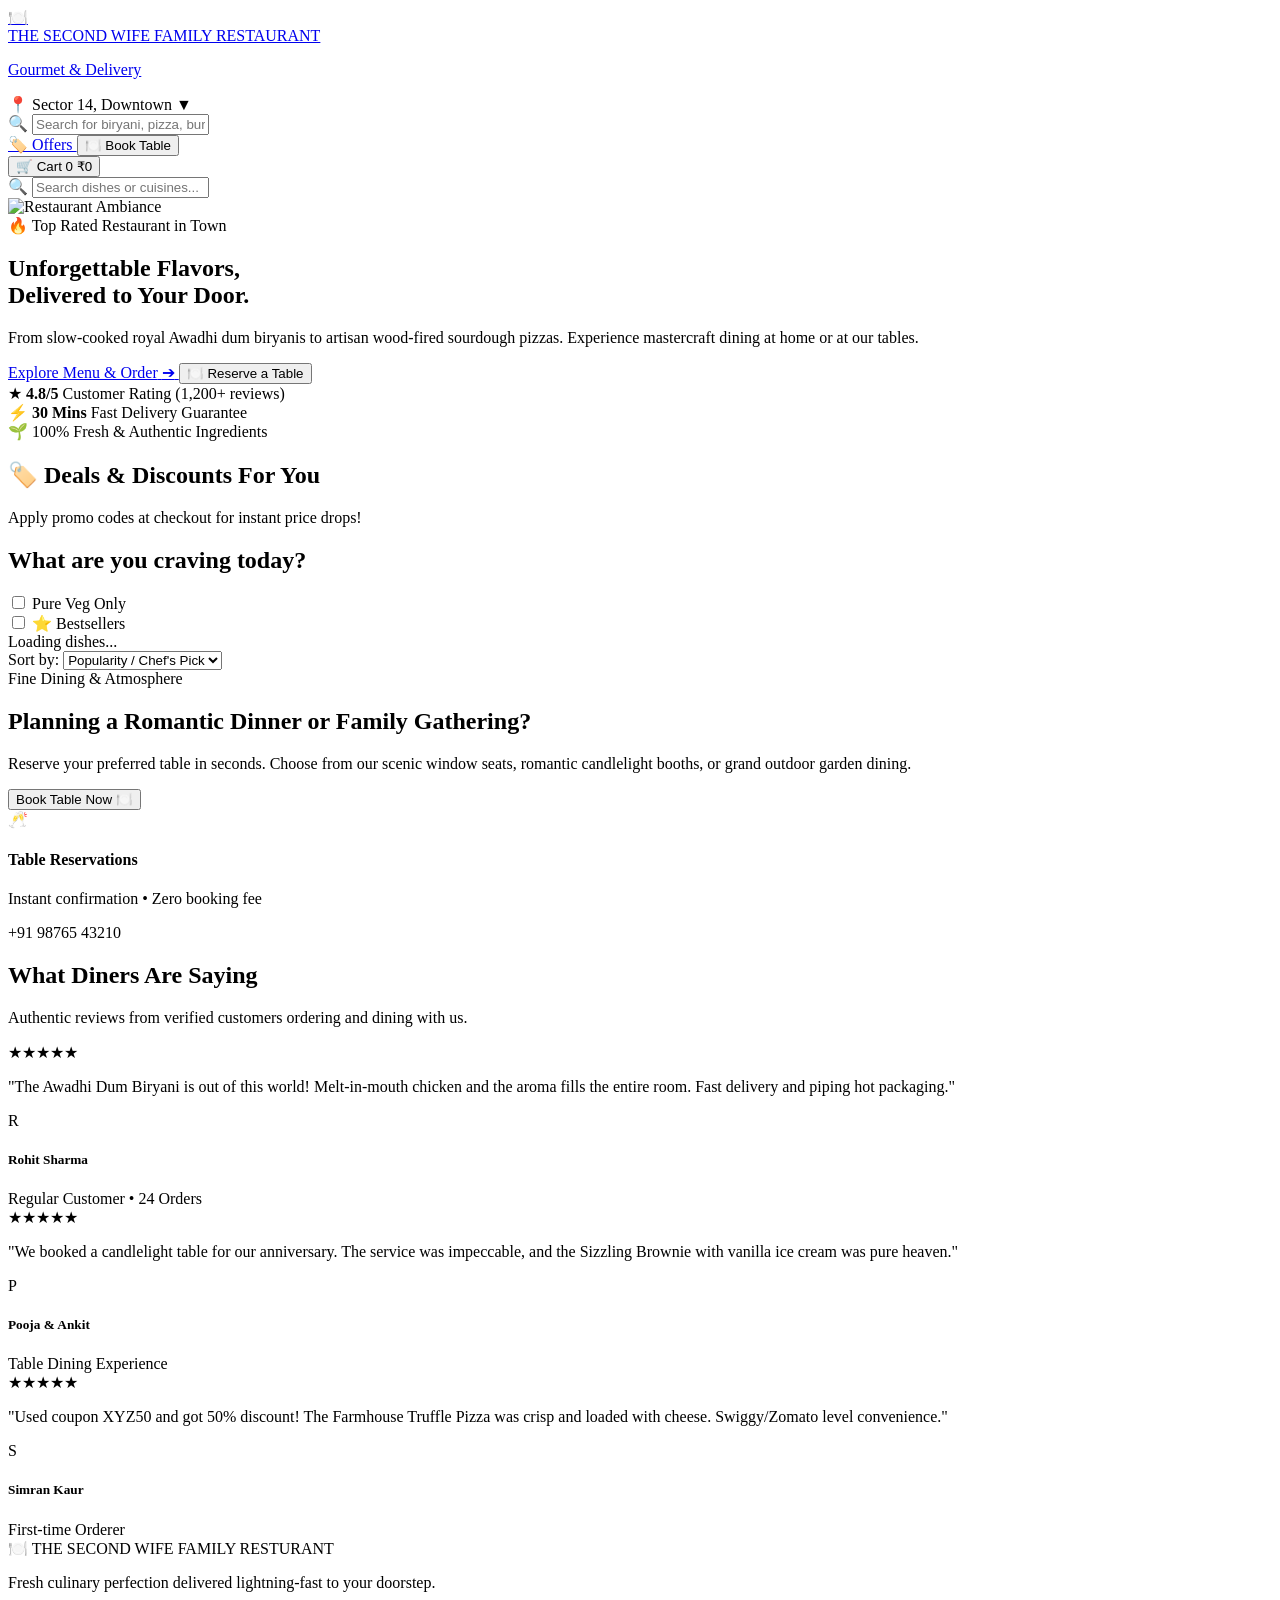
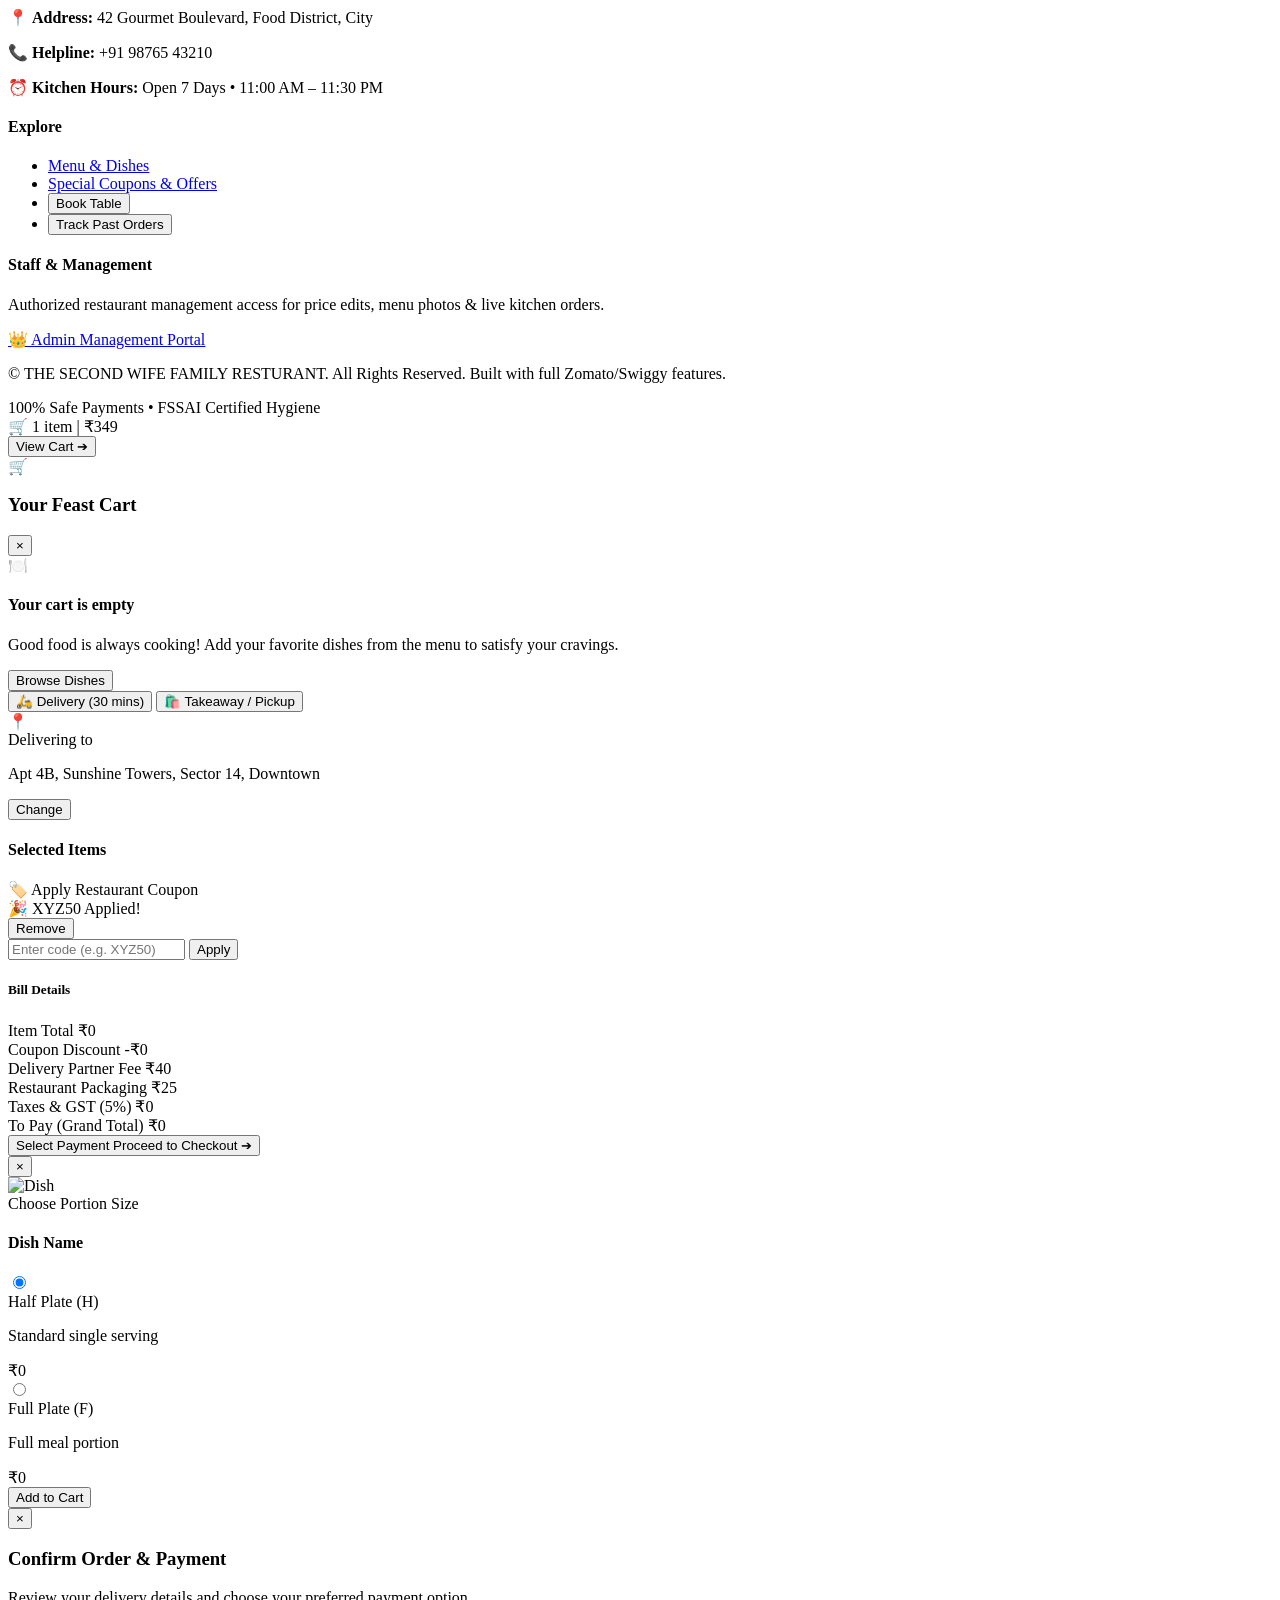
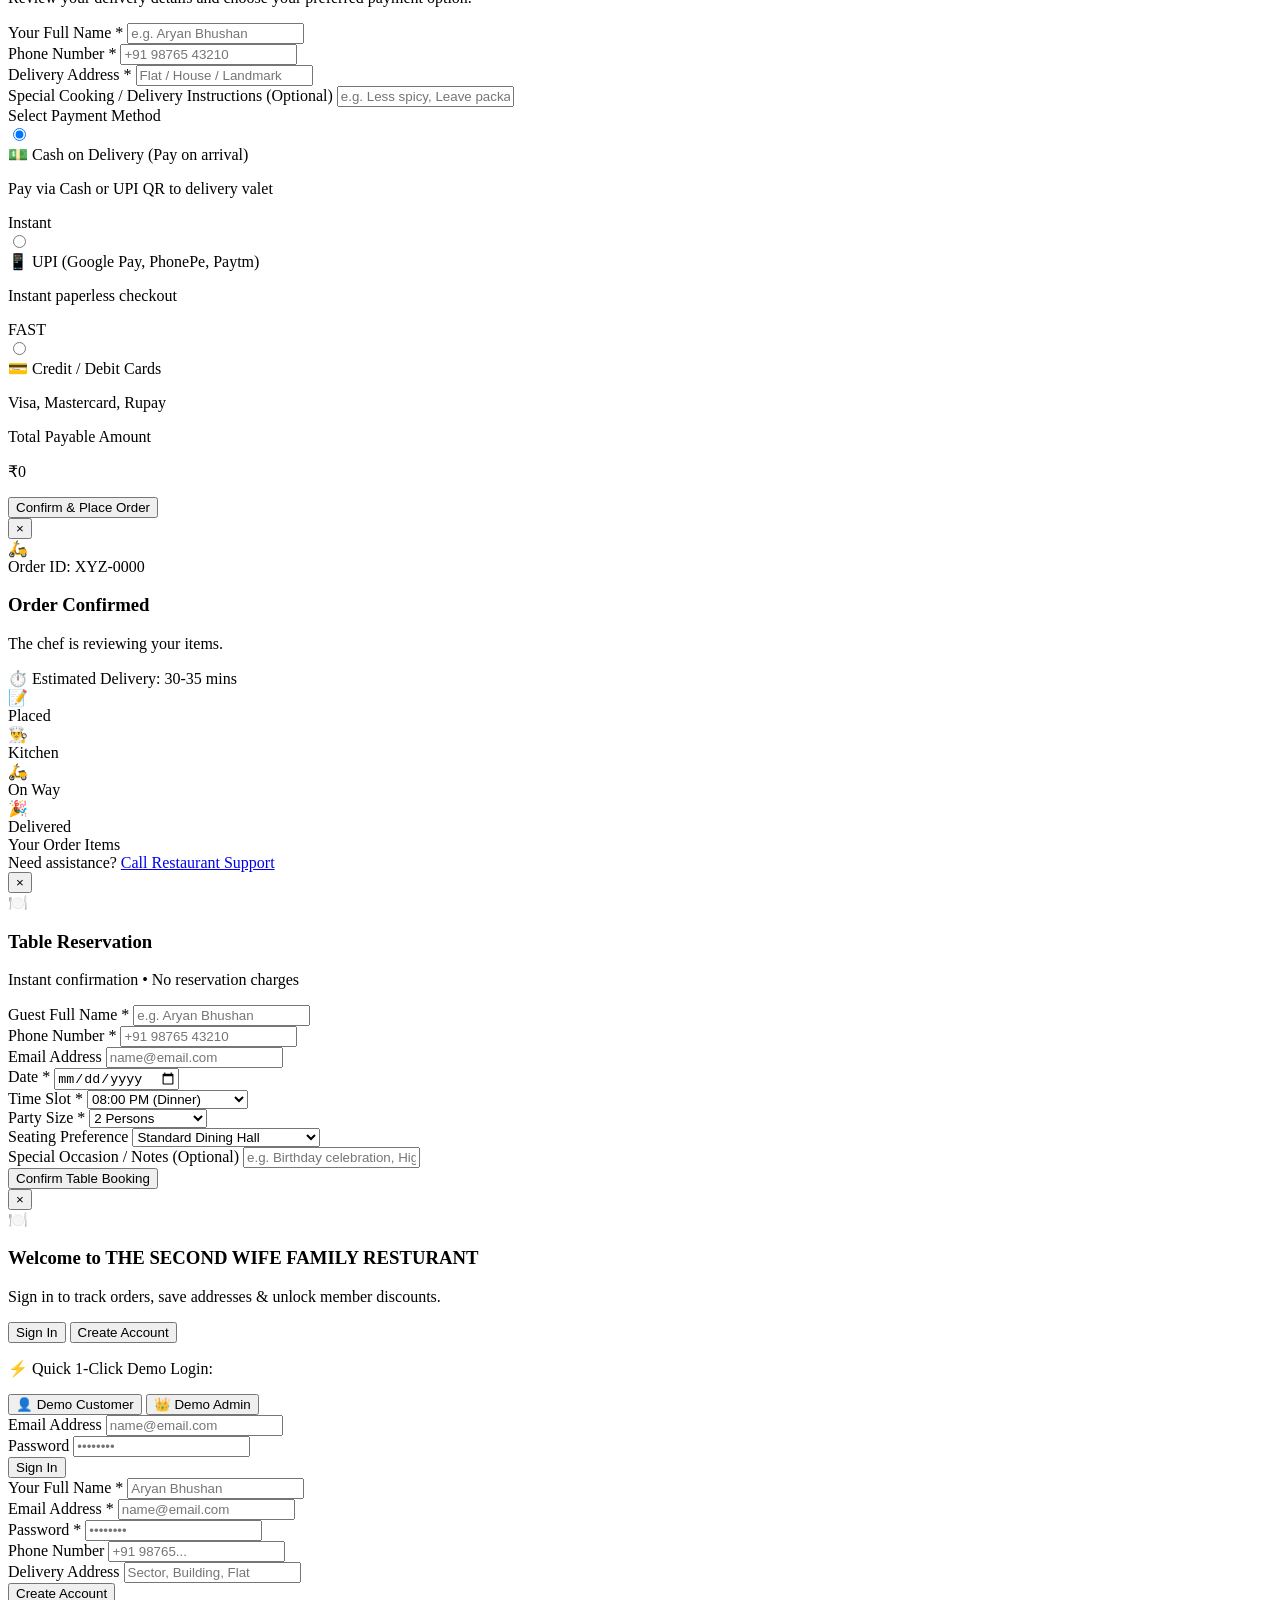
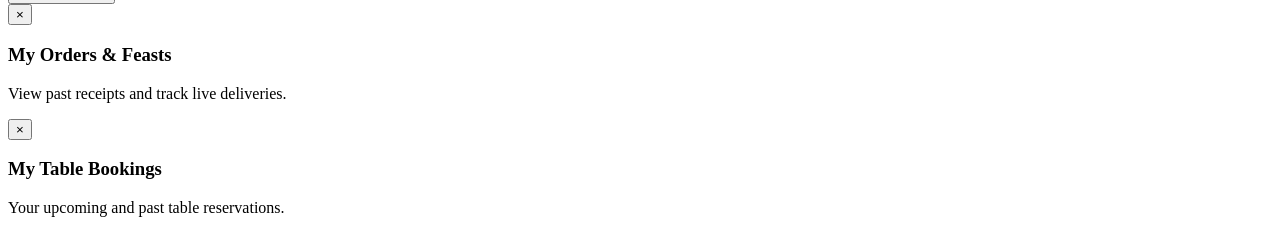
==== 2nd wife/public/index.html @ 07d32ba4 "Complete THE SECOND WIFE FAMILY RESTAURANT website with full menu and auth" ====
<!DOCTYPE html>
<html lang="en">

<head>
  <meta charset="UTF-8">
  <meta name="viewport" content="width=device-width, initial-scale=1.0">
  <title>THE SECOND WIFE FAMILY RESTURANT | Order Food Online & Table Reservations</title>

  <!-- Tailwind CSS CDN -->
  <script src="https://cdn.tailwindcss.com"></script>
  <script>
    tailwind.config = {
      theme: {
        extend: {
          colors: {
            brand: {
              red: '#E23744',
              orange: '#FC8019',
              dark: '#1C1C24'
            }
          }
        }
      }
    }
  </script>

  <!-- Custom Styles -->
  <link rel="stylesheet" href="/css/style.css">
</head>

<body class="bg-gray-50 min-h-screen text-gray-800 antialiased selection:bg-red-500 selection:text-white">

  <!-- Toast Notification Container -->
  <div id="toast-container"></div>

  <!-- ================= TOP NAVIGATION BAR ================= -->
  <header class="sticky top-0 z-40 bg-white/95 backdrop-blur-md border-b border-gray-100 shadow-xs transition-all">
    <div class="max-w-7xl mx-auto px-4 sm:px-6 lg:px-8">
      <div class="flex items-center justify-between h-20 gap-4">

        <!-- Brand Logo & Editable Name -->
        <div class="flex items-center gap-3">
          <a href="/" class="flex items-center gap-2.5 group">
            <div
              class="w-11 h-11 rounded-2xl bg-gradient-to-tr from-red-600 to-rose-500 text-white flex items-center justify-center font-black text-xl shadow-md group-hover:scale-105 transition">
              🍽️
            </div>
            <div>
              <span class="brand-name text-lg sm:text-xl lg:text-2xl font-black tracking-tight text-gray-900 font-serif leading-tight block">THE SECOND WIFE FAMILY RESTAURANT</span>
              <p class="text-[10px] sm:text-[11px] font-semibold text-red-600 uppercase tracking-widest leading-none mt-0.5">Gourmet & Delivery</p>
            </div>
          </a>

          <!-- Location  -->
          <div
            class="hidden lg:flex items-center gap-2 text-xs text-gray-600 bg-gray-100/80 hover:bg-gray-200/80 px-3 py-1.5 rounded-full cursor-pointer transition ml-2">
            <span class="text-red-600 text-sm">📍</span>
            <span class="font-bold text-gray-800 truncate max-w-[150px]">Sector 14, Downtown</span>
            <span class="text-gray-400">▼</span>
          </div>
        </div>

        <!-- Central Search Bar (Instant Filter) -->
        <div class="hidden md:flex flex-1 max-w-md mx-4">
          <div class="relative w-full">
            <span class="absolute inset-y-0 left-0 pl-3.5 flex items-center pointer-events-none text-gray-400">
              🔍
            </span>
            <input type="text" id="main-search-input" placeholder="Search for biryani, pizza, burger, momos, curries..."
              class="w-full pl-10 pr-4 py-2 text-sm bg-gray-100/90 hover:bg-gray-100 focus:bg-white border border-transparent focus:border-red-500 rounded-full focus:outline-none transition shadow-inner" />
          </div>
        </div>

        <!-- Right Side Nav Actions -->
        <div class="flex items-center gap-3">
          <!-- Offers Link -->
          <a href="#offers-section"
            class="hidden sm:flex items-center gap-1.5 text-xs font-bold text-gray-700 hover:text-red-600 transition px-2.5 py-1.5 rounded-lg">
            <span>🏷️</span> Offers
          </a>

          <!-- Book Table Button -->
          <button onclick="openReservationModal()"
            class="hidden sm:flex items-center gap-1.5 text-xs font-bold bg-amber-50 text-amber-900 border border-amber-200 hover:bg-amber-100 transition px-3.5 py-2 rounded-xl">
            <span>🍽️</span> Book Table
          </button>

          <!-- Auth Status Container (Sign In / Register or User Avatar Dropdown) -->
          <div id="user-nav-container" class="flex items-center gap-2">
            <!-- Rendered dynamically by app.js -->
          </div>

          <!-- Cart Button (Zomato / Swiggy Style) -->
          <button onclick="openCartDrawer()"
            class="relative flex items-center gap-2 bg-red-600 hover:bg-red-700 text-white px-4 py-2 rounded-xl font-bold text-sm shadow-md hover:shadow-lg transition">
            <span class="text-base">🛒</span>
            <span class="hidden sm:inline">Cart</span>
            <span
              class="cart-count-badge bg-white text-red-600 text-xs px-2 py-0.5 rounded-full font-black hidden">0</span>
            <span
              class="cart-price-indicator text-xs font-extrabold text-red-100 pl-1 hidden sm:inline border-l border-red-500">₹0</span>
          </button>
        </div>

      </div>

      <!-- Mobile Search Bar (Below Header on small screens) -->
      <div class="md:hidden pb-3 pt-1">
        <div class="relative w-full">
          <span class="absolute inset-y-0 left-0 pl-3.5 flex items-center pointer-events-none text-gray-400">
            🔍
          </span>
          <input type="text"
            oninput="document.getElementById('main-search-input').value = this.value; document.getElementById('main-search-input').dispatchEvent(new Event('input'))"
            placeholder="Search dishes or cuisines..."
            class="w-full pl-10 pr-4 py-2 text-xs bg-gray-100 rounded-full focus:outline-none focus:ring-1 focus:ring-red-500 border border-gray-200" />
        </div>
      </div>
    </div>
  </header>

  <!-- ================= HERO SECTION ================= -->
  <section class="relative bg-gray-900 text-white overflow-hidden">
    <div class="absolute inset-0 z-0">
      <img src="https://images.unsplash.com/photo-1517248135467-4c7edcad34c4?w=1600&q=80" alt="Restaurant Ambiance"
        class="w-full h-full object-cover opacity-35 scale-105 filter blur-[0.5px]">
      <div class="absolute inset-0 bg-gradient-to-r from-gray-950 via-gray-950/80 to-transparent"></div>
    </div>

    <div
      class="relative z-10 max-w-7xl mx-auto px-4 sm:px-6 lg:px-8 py-16 sm:py-24 lg:py-28 flex flex-col justify-center">
      <div class="max-w-2xl">
        <div
          class="inline-flex items-center gap-2 bg-red-600/90 text-white text-xs font-black uppercase tracking-wider px-3.5 py-1 rounded-full mb-4 shadow-sm">
          🔥 Top Rated Restaurant in Town
        </div>
        <h1 class="text-4xl sm:text-6xl font-black font-serif tracking-tight leading-tight mb-4">
          Unforgettable Flavors, <br />
          <span class="text-red-500 italic">Delivered to Your Door.</span>
        </h1>
        <p class="brand-tagline text-base sm:text-lg text-gray-300 mb-8 max-w-xl font-light">
          From slow-cooked royal Awadhi dum biryanis to artisan wood-fired sourdough pizzas. Experience mastercraft
          dining at home or at our tables.
        </p>

        <!-- Hero CTAs -->
        <div class="flex flex-wrap items-center gap-4">
          <a href="#menu-section"
            class="bg-red-600 hover:bg-red-700 text-white font-extrabold text-sm sm:text-base px-7 py-3.5 rounded-2xl shadow-lg hover:shadow-red-500/25 transition transform hover:-translate-y-0.5 flex items-center gap-2">
            <span>Explore Menu & Order</span>
            <span>➔</span>
          </a>
          <button onclick="openReservationModal()"
            class="bg-white/10 hover:bg-white/20 backdrop-blur-md text-white border border-white/20 font-bold text-sm sm:text-base px-6 py-3.5 rounded-2xl transition">
            🍽️ Reserve a Table
          </button>
        </div>

        <!-- Trust Badges -->
        <div
          class="mt-10 pt-6 border-t border-white/10 flex flex-wrap items-center gap-6 text-xs text-gray-300 font-medium">
          <div class="flex items-center gap-2">
            <span class="text-yellow-400 text-base">★</span>
            <span><b>4.8/5</b> Customer Rating (1,200+ reviews)</span>
          </div>
          <div class="flex items-center gap-2">
            <span class="text-red-400 text-base">⚡</span>
            <span><b>30 Mins</b> Fast Delivery Guarantee</span>
          </div>
          <div class="flex items-center gap-2">
            <span class="text-emerald-400 text-base">🌱</span>
            <span>100% Fresh & Authentic Ingredients</span>
          </div>
        </div>
      </div>
    </div>
  </section>

  <!-- ================= OFFERS & PROMOS CAROUSEL ================= -->
  <section id="offers-section" class="py-8 bg-white border-b border-gray-100">
    <div class="max-w-7xl mx-auto px-4 sm:px-6 lg:px-8">
      <div class="flex items-center justify-between mb-4">
        <div>
          <h2 class="text-xl sm:text-2xl font-black text-gray-900 flex items-center gap-2 font-serif">
            <span>🏷️</span> Deals & Discounts For You
          </h2>
          <p class="text-xs text-gray-500">Apply promo codes at checkout for instant price drops!</p>
        </div>
      </div>

      <!-- Horizontal scrolling offers container -->
      <div id="offer-banners-container" class="flex gap-4 overflow-x-auto pb-3 pt-1 scrollbar-none">
        <!-- Rendered by app.js -->
      </div>
    </div>
  </section>

  <!-- ================= INSPIRATION CUISINES / CATEGORIES ================= -->
  <section class="py-8 bg-gray-50/60 border-b border-gray-100">
    <div class="max-w-7xl mx-auto px-4 sm:px-6 lg:px-8">
      <h2 class="text-xl sm:text-2xl font-black text-gray-900 mb-6 font-serif">
        What are you craving today?
      </h2>

      <!-- Circular Categories Slider -->
      <div id="category-filter-container" class="flex gap-5 sm:gap-8 overflow-x-auto pb-4 pt-1 scrollbar-none">
        <!-- Rendered by app.js -->
      </div>
    </div>
  </section>

  <!-- ================= MAIN MENU & FOOD CATALOG ================= -->
  <section id="menu-section" class="py-10 max-w-7xl mx-auto px-4 sm:px-6 lg:px-8">

    <!-- Filter, Veg-toggle & Sorting Bar -->
    <div
      class="bg-white rounded-2xl p-4 sm:p-5 shadow-xs border border-gray-100 mb-8 flex flex-wrap items-center justify-between gap-4">

      <!-- Left Filters: Veg Only & Bestsellers -->
      <div class="flex flex-wrap items-center gap-3">
        <!-- Pure Veg Toggle -->
        <label
          class="inline-flex items-center gap-2.5 cursor-pointer bg-gray-50 hover:bg-emerald-50/50 border border-gray-200 hover:border-emerald-300 px-3.5 py-1.5 rounded-xl transition">
          <input type="checkbox" id="veg-only-toggle" class="sr-only peer">
          <span class="food-symbol-veg"></span>
          <span class="text-xs font-bold text-gray-700 peer-checked:text-emerald-700">Pure Veg Only</span>
          <div
            class="w-8 h-4 bg-gray-200 peer-focus:outline-none rounded-full peer peer-checked:after:translate-x-full peer-checked:after:border-white after:content-[''] after:absolute after:top-[2px] after:left-[2px] after:bg-white after:border-gray-300 after:border after:rounded-full after:h-3 after:w-3 after:transition-all peer-checked:bg-emerald-600 relative">
          </div>
        </label>

        <!-- Bestsellers Toggle -->
        <label
          class="inline-flex items-center gap-2 cursor-pointer bg-gray-50 hover:bg-amber-50 border border-gray-200 hover:border-amber-300 px-3.5 py-1.5 rounded-xl transition">
          <input type="checkbox" id="bestseller-toggle" class="sr-only peer">
          <span class="text-amber-500 text-xs">⭐</span>
          <span class="text-xs font-bold text-gray-700 peer-checked:text-amber-700">Bestsellers</span>
          <div
            class="w-8 h-4 bg-gray-200 peer-focus:outline-none rounded-full peer peer-checked:after:translate-x-full peer-checked:after:border-white after:content-[''] after:absolute after:top-[2px] after:left-[2px] after:bg-white after:border-gray-300 after:border after:rounded-full after:h-3 after:w-3 after:transition-all peer-checked:bg-amber-500 relative">
          </div>
        </label>

        <!-- Items Counter -->
        <span id="items-count-indicator" class="text-xs text-gray-400 font-semibold pl-2">
          Loading dishes...
        </span>
      </div>

      <!-- Right: Sort By Dropdown -->
      <div class="flex items-center gap-2 text-xs">
        <span class="text-gray-500 font-medium">Sort by:</span>
        <select id="sort-by-select"
          class="bg-gray-50 border border-gray-200 text-gray-800 text-xs font-bold rounded-xl px-3 py-1.5 focus:outline-none focus:border-red-500">
          <option value="popularity">Popularity / Chef's Pick</option>
          <option value="rating">Highest Rated ★</option>
          <option value="price-low">Price: Low to High</option>
          <option value="price-high">Price: High to Low</option>
        </select>
      </div>

    </div>

    <!-- Dish Cards Grid -->
    <div id="menu-items-grid" class="grid grid-cols-1 sm:grid-cols-2 lg:grid-cols-3 xl:grid-cols-4 gap-6">
      <!-- Dishes rendered dynamically by app.js -->
    </div>

  </section>

  <!-- ================= TABLE RESERVATION BANNER ================= -->
  <section class="my-16 max-w-7xl mx-auto px-4 sm:px-6 lg:px-8">
    <div
      class="relative bg-gradient-to-r from-red-900 to-gray-900 rounded-3xl overflow-hidden shadow-xl text-white p-8 sm:p-14 flex flex-col md:flex-row items-center justify-between gap-8">
      <div class="max-w-xl z-10">
        <span
          class="text-xs uppercase font-extrabold tracking-widest text-amber-400 bg-amber-400/10 px-3 py-1 rounded-full">Fine
          Dining & Atmosphere</span>
        <h2 class="text-3xl sm:text-4xl font-serif font-black mt-3 mb-2 leading-tight">
          Planning a Romantic Dinner or Family Gathering?
        </h2>
        <p class="text-gray-300 text-sm font-light mb-6">
          Reserve your preferred table in seconds. Choose from our scenic window seats, romantic candlelight booths, or
          grand outdoor garden dining.
        </p>
        <button onclick="openReservationModal()"
          class="bg-red-600 hover:bg-red-700 text-white font-extrabold text-sm px-6 py-3 rounded-xl shadow-md transition transform hover:scale-105">
          Book Table Now 🍽️
        </button>
      </div>

      <div class="w-full md:w-auto flex-shrink-0 z-10">
        <div class="bg-white/10 backdrop-blur-md border border-white/20 p-6 rounded-2xl text-center">
          <div class="text-4xl mb-2">🥂</div>
          <h4 class="font-bold text-sm">Table Reservations</h4>
          <p class="text-xs text-gray-300 mt-1">Instant confirmation • Zero booking fee</p>
          <p class="text-[11px] text-amber-300 mt-2 font-mono brand-phone">+91 98765 43210</p>
        </div>
      </div>

      <!-- Decorative Shape -->
      <div class="absolute -right-10 -bottom-10 w-80 h-80 bg-red-600/20 rounded-full blur-3xl pointer-events-none">
      </div>
    </div>
  </section>

  <!-- ================= ABOUT & REVIEWS SECTION ================= -->
  <section class="py-12 bg-white border-t border-gray-100">
    <div class="max-w-7xl mx-auto px-4 sm:px-6 lg:px-8">
      <div class="text-center max-w-2xl mx-auto mb-10">
        <h2 class="text-2xl sm:text-3xl font-serif font-black text-gray-900">What Diners Are Saying</h2>
        <p class="text-xs text-gray-500 mt-2">Authentic reviews from verified customers ordering and dining with us.</p>
      </div>

      <div class="grid grid-cols-1 md:grid-cols-3 gap-6">
        <!-- Review 1 -->
        <div class="bg-gray-50 rounded-2xl p-6 border border-gray-100">
          <div class="flex text-amber-400 text-sm mb-2">★★★★★</div>
          <p class="text-xs text-gray-600 italic leading-relaxed">
            "The Awadhi Dum Biryani is out of this world! Melt-in-mouth chicken and the aroma fills the entire room.
            Fast delivery and piping hot packaging."
          </p>
          <div class="mt-4 flex items-center gap-3">
            <div
              class="w-8 h-8 rounded-full bg-red-100 text-red-700 font-bold text-xs flex items-center justify-center">R
            </div>
            <div>
              <h5 class="text-xs font-bold text-gray-900">Rohit Sharma</h5>
              <span class="text-[10px] text-gray-400">Regular Customer • 24 Orders</span>
            </div>
          </div>
        </div>

        <!-- Review 2 -->
        <div class="bg-gray-50 rounded-2xl p-6 border border-gray-100">
          <div class="flex text-amber-400 text-sm mb-2">★★★★★</div>
          <p class="text-xs text-gray-600 italic leading-relaxed">
            "We booked a candlelight table for our anniversary. The service was impeccable, and the Sizzling Brownie
            with vanilla ice cream was pure heaven."
          </p>
          <div class="mt-4 flex items-center gap-3">
            <div
              class="w-8 h-8 rounded-full bg-amber-100 text-amber-700 font-bold text-xs flex items-center justify-center">
              P</div>
            <div>
              <h5 class="text-xs font-bold text-gray-900">Pooja & Ankit</h5>
              <span class="text-[10px] text-gray-400">Table Dining Experience</span>
            </div>
          </div>
        </div>

        <!-- Review 3 -->
        <div class="bg-gray-50 rounded-2xl p-6 border border-gray-100">
          <div class="flex text-amber-400 text-sm mb-2">★★★★★</div>
          <p class="text-xs text-gray-600 italic leading-relaxed">
            "Used coupon XYZ50 and got 50% discount! The Farmhouse Truffle Pizza was crisp and loaded with cheese.
            Swiggy/Zomato level convenience."
          </p>
          <div class="mt-4 flex items-center gap-3">
            <div
              class="w-8 h-8 rounded-full bg-emerald-100 text-emerald-700 font-bold text-xs flex items-center justify-center">
              S</div>
            <div>
              <h5 class="text-xs font-bold text-gray-900">Simran Kaur</h5>
              <span class="text-[10px] text-gray-400">First-time Orderer</span>
            </div>
          </div>
        </div>
      </div>
    </div>
  </section>

  <!-- ================= FOOTER ================= -->
  <footer class="bg-gray-950 text-gray-400 text-xs py-12 border-t border-gray-800">
    <div class="max-w-7xl mx-auto px-4 sm:px-6 lg:px-8">
      <div class="grid grid-cols-1 md:grid-cols-4 gap-8 mb-8">

        <!-- Brand Info -->
        <div class="md:col-span-2">
          <div class="flex items-center gap-2 text-white font-serif font-black text-xl mb-3">
            <span>🍽️</span>
            <span class="brand-name">THE SECOND WIFE FAMILY RESTURANT</span>
          </div>
          <p class="brand-tagline text-gray-400 text-xs leading-relaxed max-w-sm mb-4">
            Fresh culinary perfection delivered lightning-fast to your doorstep.
          </p>
          <div class="space-y-1 text-gray-400 text-xs">
            <p>📍 <b>Address:</b> <span class="brand-address">42 Gourmet Boulevard, Food District, City</span></p>
            <p>📞 <b>Helpline:</b> <span class="brand-phone">+91 98765 43210</span></p>
            <p>⏰ <b>Kitchen Hours:</b> Open 7 Days • 11:00 AM – 11:30 PM</p>
          </div>
        </div>

        <!-- Quick Links -->
        <div>
          <h4 class="text-white font-bold text-sm mb-3">Explore</h4>
          <ul class="space-y-2">
            <li><a href="#menu-section" class="hover:text-white transition">Menu & Dishes</a></li>
            <li><a href="#offers-section" class="hover:text-white transition">Special Coupons & Offers</a></li>
            <li><button onclick="openReservationModal()" class="hover:text-white transition text-left">Book
                Table</button></li>
            <li><button onclick="openOrdersModal()" class="hover:text-white transition text-left">Track Past
                Orders</button></li>
          </ul>
        </div>

        <!-- Admin & Staff -->
        <div>
          <h4 class="text-white font-bold text-sm mb-3">Staff & Management</h4>
          <p class="text-gray-400 text-[11px] mb-3">
            Authorized restaurant management access for price edits, menu photos & live kitchen orders.
          </p>
          <a href="/admin.html"
            class="inline-flex items-center gap-1.5 bg-gray-800 hover:bg-gray-700 text-amber-300 border border-amber-500/30 px-3.5 py-2 rounded-xl font-bold transition text-xs">
            <span>👑</span> Admin Management Portal
          </a>
        </div>

      </div>

      <div
        class="pt-8 border-t border-gray-900 flex flex-col sm:flex-row items-center justify-between gap-4 text-[11px] text-gray-500">
        <p>&copy; <span class="brand-name">THE SECOND WIFE FAMILY RESTURANT</span>. All Rights Reserved. Built with full Zomato/Swiggy
          features.</p>
        <div class="flex gap-4">
          <span class="text-gray-400">100% Safe Payments</span>
          <span>•</span>
          <span class="text-gray-400">FSSAI Certified Hygiene</span>
        </div>
      </div>
    </div>
  </footer>

  <!-- ================= FLOATING MOBILE CART BAR ================= -->
  <div id="mobile-cart-bar"
    class="fixed bottom-0 left-0 right-0 z-30 p-3 bg-white/95 backdrop-blur-md border-t border-gray-200 shadow-2xl hidden md:hidden">
    <div class="flex items-center justify-between bg-red-600 text-white p-3 rounded-2xl shadow-lg">
      <div class="flex items-center gap-2 pl-2">
        <span>🛒</span>
        <span id="mobile-cart-items-text" class="text-xs font-black">1 item | ₹349</span>
      </div>
      <button onclick="openCartDrawer()"
        class="bg-white text-red-600 font-extrabold text-xs px-4 py-2 rounded-xl shadow-xs flex items-center gap-1">
        View Cart ➔
      </button>
    </div>
  </div>

  <!-- ================= CART SLIDING DRAWER ================= -->
  <div id="cart-drawer-overlay" onclick="closeCartDrawer()"
    class="fixed inset-0 bg-black/60 backdrop-blur-xs z-50 hidden transition-opacity"></div>

  <div id="cart-drawer"
    class="fixed top-0 right-0 bottom-0 w-full max-w-md bg-white z-50 shadow-2xl flex flex-col translate-x-full transition-transform duration-300 ease-out">

    <!-- Drawer Header -->
    <div class="p-4 border-b border-gray-100 flex items-center justify-between bg-gray-50/50">
      <div class="flex items-center gap-2">
        <span class="text-lg">🛒</span>
        <h3 class="font-extrabold text-base text-gray-900">Your Feast Cart</h3>
      </div>
      <button onclick="closeCartDrawer()"
        class="w-8 h-8 rounded-full bg-gray-200 hover:bg-gray-300 text-gray-600 flex items-center justify-center font-bold text-sm transition">
        &times;
      </button>
    </div>

    <!-- Empty View -->
    <div id="cart-empty-view" class="flex-1 flex flex-col items-center justify-center p-8 text-center hidden">
      <div class="text-6xl mb-4">🍽️</div>
      <h4 class="font-bold text-gray-800 text-lg">Your cart is empty</h4>
      <p class="text-xs text-gray-500 mt-1 max-w-xs">Good food is always cooking! Add your favorite dishes from the menu
        to satisfy your cravings.</p>
      <button onclick="closeCartDrawer()"
        class="mt-6 bg-red-600 hover:bg-red-700 text-white text-xs font-bold px-6 py-2.5 rounded-xl transition">
        Browse Dishes
      </button>
    </div>

    <!-- Filled View (Scrollable items + bill details) -->
    <div id="cart-filled-view" class="flex-1 overflow-y-auto p-4 flex flex-col justify-between">

      <div>
        <!-- Order Type Toggle (Delivery vs Takeaway) -->
        <div class="bg-gray-100 p-1 rounded-xl flex gap-1 mb-4">
          <button id="btn-order-delivery" onclick="setOrderType('delivery')"
            class="flex-1 py-2 text-xs font-bold rounded-lg bg-red-600 text-white shadow-sm transition">
            🛵 Delivery (30 mins)
          </button>
          <button id="btn-order-takeaway" onclick="setOrderType('takeaway')"
            class="flex-1 py-2 text-xs font-bold rounded-lg text-gray-600 hover:bg-gray-100 transition">
            🛍️ Takeaway / Pickup
          </button>
        </div>

        <!-- Address Bar in Cart -->
        <div id="cart-address-section" class="mb-4 p-3 bg-red-50/50 border border-red-100 rounded-xl">
          <div class="flex items-start justify-between">
            <div class="flex items-start gap-2">
              <span class="text-red-600 text-sm mt-0.5">📍</span>
              <div>
                <span class="text-xs font-bold text-gray-800">Delivering to</span>
                <p class="text-[11px] text-gray-600 mt-0.5 leading-snug" id="cart-address-display">Apt 4B, Sunshine
                  Towers, Sector 14, Downtown</p>
              </div>
            </div>
            <button onclick="openCheckoutModal()" class="text-xs font-bold text-red-600 hover:underline">Change</button>
          </div>
        </div>

        <!-- Cart Items List -->
        <div class="mb-4">
          <h4 class="text-xs uppercase font-extrabold text-gray-400 tracking-wider mb-2">Selected Items</h4>
          <div id="cart-items-list" class="space-y-1">
            <!-- Rendered by app.js -->
          </div>
        </div>

        <!-- Coupons & Offers Accordion in Cart -->
        <div class="mb-5 pt-3 border-t border-gray-100">
          <div class="flex items-center justify-between mb-2">
            <span class="text-xs font-extrabold text-gray-700 flex items-center gap-1.5">
              <span>🏷️</span> Apply Restaurant Coupon
            </span>
          </div>

          <!-- Applied Coupon Indicator -->
          <div id="applied-coupon-box"
            class="hidden mb-2 p-2.5 bg-emerald-50 border border-emerald-200 rounded-xl flex items-center justify-between text-xs">
            <div class="flex items-center gap-1.5 text-emerald-800 font-bold">
              <span>🎉</span>
              <span id="applied-coupon-text">XYZ50 Applied!</span>
            </div>
            <button onclick="removeAppliedCoupon()"
              class="text-emerald-700 hover:text-emerald-900 font-bold text-xs underline">Remove</button>
          </div>

          <!-- Manual Code Input -->
          <div class="flex gap-2 mb-2">
            <input type="text" id="manual-coupon-input" placeholder="Enter code (e.g. XYZ50)"
              class="flex-1 text-xs uppercase px-3 py-2 bg-gray-50 border border-gray-200 rounded-xl focus:outline-none focus:border-red-500 font-mono font-bold" />
            <button onclick="handleManualCoupon()"
              class="bg-gray-800 hover:bg-gray-900 text-white text-xs font-bold px-3 py-2 rounded-xl transition">
              Apply
            </button>
          </div>

          <!-- Available Coupons List -->
          <div id="cart-coupons-list" class="space-y-1.5 mt-2 max-h-36 overflow-y-auto">
            <!-- Rendered by app.js -->
          </div>
        </div>

        <!-- Bill Details Summary -->
        <div class="bg-gray-50 rounded-2xl p-4 border border-gray-100 text-xs space-y-2 mb-4">
          <h5 class="font-extrabold text-gray-900 pb-1 border-b border-gray-200">Bill Details</h5>
          <div class="flex justify-between text-gray-600">
            <span>Item Total</span>
            <span id="bill-subtotal" class="font-bold text-gray-900">₹0</span>
          </div>
          <div id="bill-discount-row" class="flex justify-between text-emerald-700 font-bold hidden">
            <span>Coupon Discount</span>
            <span id="bill-discount">-₹0</span>
          </div>
          <div class="flex justify-between text-gray-600">
            <span>Delivery Partner Fee</span>
            <span id="bill-delivery" class="font-bold">₹40</span>
          </div>
          <div class="flex justify-between text-gray-600">
            <span>Restaurant Packaging</span>
            <span id="bill-packaging" class="font-bold">₹25</span>
          </div>
          <div class="flex justify-between text-gray-600">
            <span>Taxes & GST (5%)</span>
            <span id="bill-taxes" class="font-bold">₹0</span>
          </div>
          <div
            class="pt-2 border-t border-gray-200 flex justify-between items-center text-sm font-extrabold text-gray-900">
            <span>To Pay (Grand Total)</span>
            <span id="bill-grand-total" class="text-base text-red-600">₹0</span>
          </div>
        </div>

      </div>

      <!-- Checkout CTA Button -->
      <div class="pt-2">
        <button onclick="openCheckoutModal()"
          class="w-full bg-red-600 hover:bg-red-700 text-white font-extrabold py-3.5 rounded-2xl shadow-lg transition flex items-center justify-between px-4">
          <span class="text-xs uppercase tracking-wider">Select Payment</span>
          <span class="flex items-center gap-1 font-black text-sm">Proceed to Checkout ➔</span>
        </button>
      </div>

    </div>

  </div>

  <!-- ================= PORTION SIZE CUSTOMIZATION MODAL (Half / Full Plate) ================= -->
  <div id="portion-modal" class="fixed inset-0 bg-black/60 backdrop-blur-xs z-50 flex items-center justify-center p-4 hidden">
    <div class="bg-white rounded-3xl max-w-sm w-full p-6 shadow-2xl relative animate-scaleUp">
      <button onclick="closePortionModal()" class="absolute top-4 right-4 text-gray-400 hover:text-gray-600 font-bold text-2xl leading-none">&times;</button>
      
      <div class="flex items-center gap-3 pb-3 border-b border-gray-100 mb-4">
        <img id="portion-item-img" src="" alt="Dish" class="w-16 h-16 rounded-2xl object-cover border border-gray-100 flex-shrink-0" />
        <div>
          <div class="flex items-center gap-1.5 mb-0.5">
            <span id="portion-item-veg" class="food-symbol-veg"></span>
            <span class="text-[10px] font-bold text-red-600 uppercase tracking-wider">Choose Portion Size</span>
          </div>
          <h4 id="portion-item-name" class="font-extrabold text-base text-gray-900 leading-snug line-clamp-1">Dish Name</h4>
          <p id="portion-item-desc" class="text-xs text-gray-400 line-clamp-1 mt-0.5"></p>
        </div>
      </div>

      <div class="mb-5">
        <div class="space-y-2.5">
          <!-- Half Plate Option -->
          <label class="flex items-center justify-between p-3.5 rounded-2xl border-2 border-gray-200 hover:border-red-500 cursor-pointer transition has-[:checked]:border-red-600 has-[:checked]:bg-red-50/50">
            <div class="flex items-center gap-3">
              <input type="radio" id="portion-radio-half" name="dishPortion" value="Half" checked onchange="updatePortionBtnPrice()" 
                     class="text-red-600 focus:ring-red-500 w-4 h-4">
              <div>
                <span class="font-black text-sm text-gray-900">Half Plate (H)</span>
                <p class="text-[11px] text-gray-500 font-medium">Standard single serving</p>
              </div>
            </div>
            <span id="portion-price-half" class="font-black text-sm text-gray-900">₹0</span>
          </label>

          <!-- Full Plate Option -->
          <label class="flex items-center justify-between p-3.5 rounded-2xl border-2 border-gray-200 hover:border-red-500 cursor-pointer transition has-[:checked]:border-red-600 has-[:checked]:bg-red-50/50">
            <div class="flex items-center gap-3">
              <input type="radio" id="portion-radio-full" name="dishPortion" value="Full" onchange="updatePortionBtnPrice()" 
                     class="text-red-600 focus:ring-red-500 w-4 h-4">
              <div>
                <span class="font-black text-sm text-gray-900">Full Plate (F)</span>
                <p class="text-[11px] text-gray-500 font-medium">Full meal portion</p>
              </div>
            </div>
            <span id="portion-price-full" class="font-black text-sm text-gray-900">₹0</span>
          </label>
        </div>
      </div>

      <button type="button" onclick="confirmAddPortion()" 
              id="portion-add-btn-price"
              class="w-full bg-red-600 hover:bg-red-700 text-white font-extrabold py-3.5 rounded-2xl shadow-lg transition text-sm">
        Add to Cart
      </button>
    </div>
  </div>

  <!-- ================= CHECKOUT & PAYMENT MODAL ================= -->
  <div id="checkout-modal"
    class="fixed inset-0 bg-black/60 backdrop-blur-xs z-50 flex items-center justify-center p-4 hidden">
    <div class="bg-white rounded-3xl max-w-lg w-full max-h-[90vh] overflow-y-auto p-6 sm:p-8 shadow-2xl relative">
      <button onclick="closeCheckoutModal()"
        class="absolute top-5 right-5 text-gray-400 hover:text-gray-600 font-bold text-xl">&times;</button>

      <h3 class="text-xl font-black font-serif text-gray-900 mb-1">Confirm Order & Payment</h3>
      <p class="text-xs text-gray-500 mb-6">Review your delivery details and choose your preferred payment option.</p>

      <form onsubmit="handlePlaceOrder(event)" class="space-y-4">

        <div>
          <label class="block text-xs font-bold text-gray-700 mb-1">Your Full Name *</label>
          <input type="text" id="checkout-name" required placeholder="e.g. Aryan Bhushan"
            class="w-full px-3.5 py-2.5 text-xs bg-gray-50 border border-gray-200 rounded-xl focus:outline-none focus:border-red-500 font-medium" />
        </div>

        <div class="grid grid-cols-1 sm:grid-cols-2 gap-3">
          <div>
            <label class="block text-xs font-bold text-gray-700 mb-1">Phone Number *</label>
            <input type="tel" id="checkout-phone" required placeholder="+91 98765 43210"
              class="w-full px-3.5 py-2.5 text-xs bg-gray-50 border border-gray-200 rounded-xl focus:outline-none focus:border-red-500 font-medium" />
          </div>
          <div>
            <label class="block text-xs font-bold text-gray-700 mb-1">Delivery Address *</label>
            <input type="text" id="checkout-address" required placeholder="Flat / House / Landmark"
              class="w-full px-3.5 py-2.5 text-xs bg-gray-50 border border-gray-200 rounded-xl focus:outline-none focus:border-red-500 font-medium" />
          </div>
        </div>

        <div>
          <label class="block text-xs font-bold text-gray-700 mb-1">Special Cooking / Delivery Instructions
            (Optional)</label>
          <input type="text" id="checkout-notes" placeholder="e.g. Less spicy, Leave package at door, Don't ring bell"
            class="w-full px-3.5 py-2 text-xs bg-gray-50 border border-gray-200 rounded-xl focus:outline-none focus:border-red-500" />
        </div>

        <!-- Payment Options (Zomato/Swiggy Style) -->
        <div class="pt-3 border-t border-gray-100">
          <label class="block text-xs font-bold text-gray-700 mb-2">Select Payment Method</label>
          <div class="space-y-2">

            <label
              class="flex items-center justify-between p-3 border border-gray-200 rounded-xl cursor-pointer hover:bg-gray-50 transition">
              <div class="flex items-center gap-3">
                <input type="radio" name="paymentMethod" value="Cash on Delivery" checked
                  class="text-red-600 focus:ring-red-500">
                <div>
                  <span class="text-xs font-bold text-gray-800">💵 Cash on Delivery (Pay on arrival)</span>
                  <p class="text-[10px] text-gray-400">Pay via Cash or UPI QR to delivery valet</p>
                </div>
              </div>
              <span class="text-xs font-bold text-emerald-600">Instant</span>
            </label>

            <label
              class="flex items-center justify-between p-3 border border-gray-200 rounded-xl cursor-pointer hover:bg-gray-50 transition">
              <div class="flex items-center gap-3">
                <input type="radio" name="paymentMethod" value="UPI" class="text-red-600 focus:ring-red-500">
                <div>
                  <span class="text-xs font-bold text-gray-800">📱 UPI (Google Pay, PhonePe, Paytm)</span>
                  <p class="text-[10px] text-gray-400">Instant paperless checkout</p>
                </div>
              </div>
              <span class="text-[10px] bg-emerald-100 text-emerald-800 font-bold px-2 py-0.5 rounded">FAST</span>
            </label>

            <label
              class="flex items-center justify-between p-3 border border-gray-200 rounded-xl cursor-pointer hover:bg-gray-50 transition">
              <div class="flex items-center gap-3">
                <input type="radio" name="paymentMethod" value="Card" class="text-red-600 focus:ring-red-500">
                <div>
                  <span class="text-xs font-bold text-gray-800">💳 Credit / Debit Cards</span>
                  <p class="text-[10px] text-gray-400">Visa, Mastercard, Rupay</p>
                </div>
              </div>
            </label>

          </div>
        </div>

        <div class="pt-4 flex items-center justify-between">
          <div>
            <span class="text-[11px] text-gray-400">Total Payable Amount</span>
            <p id="checkout-grand-total" class="text-xl font-black text-gray-900">₹0</p>
          </div>
          <button type="submit" id="place-order-submit-btn"
            class="bg-red-600 hover:bg-red-700 text-white font-extrabold text-sm px-7 py-3 rounded-xl shadow-lg transition">
            Confirm & Place Order
          </button>
        </div>

      </form>
    </div>
  </div>

  <!-- ================= LIVE ORDER TRACKING MODAL ================= -->
  <div id="tracking-modal"
    class="fixed inset-0 bg-black/60 backdrop-blur-xs z-50 flex items-center justify-center p-4 hidden">
    <div class="bg-white rounded-3xl max-w-md w-full p-6 sm:p-8 shadow-2xl relative">
      <button onclick="closeLiveTrackingModal()"
        class="absolute top-5 right-5 text-gray-400 hover:text-gray-600 font-bold text-xl">&times;</button>

      <div class="text-center mb-6">
        <div
          class="w-14 h-14 rounded-2xl bg-red-100 text-red-600 flex items-center justify-center text-3xl mx-auto mb-3 shadow-inner">
          🛵
        </div>
        <span class="text-xs font-mono font-bold text-gray-400 uppercase tracking-widest">Order ID: <span
            id="tracking-order-id">XYZ-0000</span></span>
        <h3 id="tracking-status-title" class="text-xl font-black text-gray-900 mt-1">Order Confirmed</h3>
        <p id="tracking-status-desc" class="text-xs text-gray-500 mt-0.5">The chef is reviewing your items.</p>

        <div
          class="mt-4 inline-flex items-center gap-2 bg-emerald-50 text-emerald-800 px-4 py-1.5 rounded-full text-xs font-bold border border-emerald-200">
          <span>⏱️ Estimated Delivery:</span>
          <span id="tracking-eta" class="font-extrabold">30-35 mins</span>
        </div>
      </div>

      <!-- Realtime Stepper -->
      <div class="relative py-4 mb-6">
        <div class="flex items-center justify-between relative z-10">

          <div class="flex flex-col items-center">
            <div id="track-step-1"
              class="w-9 h-9 rounded-full step-complete flex items-center justify-center font-bold text-sm">📝</div>
            <span class="text-[10px] font-bold text-gray-700 mt-1.5">Placed</span>
          </div>

          <div class="flex flex-col items-center">
            <div id="track-step-2"
              class="w-9 h-9 rounded-full step-pending flex items-center justify-center font-bold text-sm">👨‍🍳</div>
            <span class="text-[10px] font-bold text-gray-700 mt-1.5">Kitchen</span>
          </div>

          <div class="flex flex-col items-center">
            <div id="track-step-3"
              class="w-9 h-9 rounded-full step-pending flex items-center justify-center font-bold text-sm">🛵</div>
            <span class="text-[10px] font-bold text-gray-700 mt-1.5">On Way</span>
          </div>

          <div class="flex flex-col items-center">
            <div id="track-step-4"
              class="w-9 h-9 rounded-full step-pending flex items-center justify-center font-bold text-sm">🎉</div>
            <span class="text-[10px] font-bold text-gray-700 mt-1.5">Delivered</span>
          </div>

        </div>
      </div>

      <!-- Items Ordered Box -->
      <div class="bg-gray-50 rounded-2xl p-3.5 border border-gray-100 mb-4">
        <span class="text-[11px] font-bold text-gray-500 uppercase tracking-wider block mb-1">Your Order Items</span>
        <div id="tracking-items-list" class="space-y-1"></div>
      </div>

      <div class="flex justify-between items-center text-xs text-gray-500">
        <span>Need assistance?</span>
        <a href="tel:+919876543210" class="font-bold text-red-600 hover:underline">Call Restaurant Support</a>
      </div>
    </div>
  </div>

  <!-- ================= TABLE RESERVATION MODAL ================= -->
  <div id="reservation-modal"
    class="fixed inset-0 bg-black/60 backdrop-blur-xs z-50 flex items-center justify-center p-4 hidden">
    <div class="bg-white rounded-3xl max-w-lg w-full max-h-[90vh] overflow-y-auto p-6 sm:p-8 shadow-2xl relative">
      <button onclick="closeReservationModal()"
        class="absolute top-5 right-5 text-gray-400 hover:text-gray-600 font-bold text-xl">&times;</button>

      <div class="flex items-center gap-3 mb-4">
        <div class="w-10 h-10 rounded-xl bg-amber-100 text-amber-800 flex items-center justify-center text-xl">🍽️</div>
        <div>
          <h3 class="text-xl font-black font-serif text-gray-900">Table Reservation</h3>
          <p class="text-xs text-gray-500">Instant confirmation • No reservation charges</p>
        </div>
      </div>

      <form onsubmit="handleReservationSubmit(event)" class="space-y-3.5">

        <div>
          <label class="block text-xs font-bold text-gray-700 mb-1">Guest Full Name *</label>
          <input type="text" id="res-name" required placeholder="e.g. Aryan Bhushan"
            class="w-full px-3.5 py-2.5 text-xs bg-gray-50 border border-gray-200 rounded-xl focus:outline-none focus:border-red-500 font-medium" />
        </div>

        <div class="grid grid-cols-1 sm:grid-cols-2 gap-3">
          <div>
            <label class="block text-xs font-bold text-gray-700 mb-1">Phone Number *</label>
            <input type="tel" id="res-phone" required placeholder="+91 98765 43210"
              class="w-full px-3.5 py-2.5 text-xs bg-gray-50 border border-gray-200 rounded-xl focus:outline-none focus:border-red-500 font-medium" />
          </div>
          <div>
            <label class="block text-xs font-bold text-gray-700 mb-1">Email Address</label>
            <input type="email" id="res-email" placeholder="name@email.com"
              class="w-full px-3.5 py-2.5 text-xs bg-gray-50 border border-gray-200 rounded-xl focus:outline-none focus:border-red-500 font-medium" />
          </div>
        </div>

        <div class="grid grid-cols-1 sm:grid-cols-3 gap-3">
          <div>
            <label class="block text-xs font-bold text-gray-700 mb-1">Date *</label>
            <input type="date" id="res-date" required
              class="w-full px-3 py-2 text-xs bg-gray-50 border border-gray-200 rounded-xl focus:outline-none focus:border-red-500 font-bold" />
          </div>
          <div>
            <label class="block text-xs font-bold text-gray-700 mb-1">Time Slot *</label>
            <select id="res-time" required
              class="w-full px-3 py-2 text-xs bg-gray-50 border border-gray-200 rounded-xl focus:outline-none focus:border-red-500 font-bold">
              <option value="12:30 PM">12:30 PM (Lunch)</option>
              <option value="01:30 PM">01:30 PM (Lunch)</option>
              <option value="02:30 PM">02:30 PM (Lunch)</option>
              <option value="07:00 PM">07:00 PM (Dinner)</option>
              <option value="08:00 PM" selected>08:00 PM (Dinner)</option>
              <option value="09:00 PM">09:00 PM (Dinner)</option>
              <option value="10:00 PM">10:00 PM (Late Dinner)</option>
            </select>
          </div>
          <div>
            <label class="block text-xs font-bold text-gray-700 mb-1">Party Size *</label>
            <select id="res-guests"
              class="w-full px-3 py-2 text-xs bg-gray-50 border border-gray-200 rounded-xl focus:outline-none focus:border-red-500 font-bold">
              <option value="1">1 Person</option>
              <option value="2" selected>2 Persons</option>
              <option value="3">3 Persons</option>
              <option value="4">4 Persons</option>
              <option value="5">5 Persons</option>
              <option value="6">6 Persons</option>
              <option value="8">8+ Large Family</option>
            </select>
          </div>
        </div>

        <div>
          <label class="block text-xs font-bold text-gray-700 mb-1">Seating Preference</label>
          <select id="res-seating"
            class="w-full px-3 py-2 text-xs bg-gray-50 border border-gray-200 rounded-xl focus:outline-none focus:border-red-500">
            <option value="Standard Dining">Standard Dining Hall</option>
            <option value="Romantic Candlelight Booth">Romantic Candlelight Booth</option>
            <option value="Window View Seating">Window View Seating</option>
            <option value="Outdoor Terrace Garden">Outdoor Terrace Garden</option>
            <option value="Private VIP Room">Private VIP Room</option>
          </select>
        </div>

        <div>
          <label class="block text-xs font-bold text-gray-700 mb-1">Special Occasion / Notes (Optional)</label>
          <input type="text" id="res-notes" placeholder="e.g. Birthday celebration, High chair for toddler, Anniversary"
            class="w-full px-3 py-2 text-xs bg-gray-50 border border-gray-200 rounded-xl focus:outline-none focus:border-red-500" />
        </div>

        <div class="pt-4">
          <button type="submit" id="res-submit-btn"
            class="w-full bg-red-600 hover:bg-red-700 text-white font-extrabold text-sm py-3.5 rounded-xl shadow-lg transition">
            Confirm Table Booking
          </button>
        </div>

      </form>
    </div>
  </div>

  <!-- ================= AUTH MODAL (LOGIN & SIGNUP) ================= -->
  <div id="auth-modal"
    class="fixed inset-0 bg-black/60 backdrop-blur-xs z-50 flex items-center justify-center p-4 hidden">
    <div class="bg-white rounded-3xl max-w-md w-full p-6 sm:p-8 shadow-2xl relative">
      <button onclick="closeAuthModal()"
        class="absolute top-5 right-5 text-gray-400 hover:text-gray-600 font-bold text-xl">&times;</button>

      <div class="text-center mb-6">
        <div
          class="w-12 h-12 rounded-2xl bg-red-100 text-red-600 flex items-center justify-center text-2xl mx-auto mb-2 font-serif font-black">
          🍽️
        </div>
        <h3 class="text-2xl font-black font-serif text-gray-900">Welcome to <span class="brand-name">THE SECOND WIFE FAMILY RESTURANT</span></h3>
        <p class="text-xs text-gray-500">Sign in to track orders, save addresses & unlock member discounts.</p>
      </div>

      <!-- Tabs -->
      <div class="flex border-b border-gray-100 mb-6">
        <button id="tab-btn-login" onclick="switchAuthTab('login')"
          class="flex-1 py-3 text-sm font-bold text-red-600 border-b-2 border-red-600">
          Sign In
        </button>
        <button id="tab-btn-register" onclick="switchAuthTab('register')"
          class="flex-1 py-3 text-sm font-medium text-gray-500 hover:text-gray-700">
          Create Account
        </button>
      </div>

      <!-- Quick Demo Login Bar -->
      <div class="mb-5 p-3 bg-amber-50 border border-amber-200 rounded-2xl">
        <p class="text-[11px] font-bold text-amber-800 mb-1.5 flex items-center gap-1">
          <span>⚡</span> Quick 1-Click Demo Login:
        </p>
        <div class="flex gap-2">
          <button type="button" onclick="fillDemoLogin('customer')"
            class="flex-1 bg-white hover:bg-amber-100 text-gray-800 text-xs font-bold py-1.5 px-2 rounded-lg border border-amber-300 transition">
            👤 Demo Customer
          </button>
          <button type="button" onclick="fillDemoLogin('admin')"
            class="flex-1 bg-amber-600 hover:bg-amber-700 text-white text-xs font-bold py-1.5 px-2 rounded-lg transition">
            👑 Demo Admin
          </button>
        </div>
      </div>

      <!-- Login Form -->
      <form id="auth-login-form" onsubmit="handleLoginSubmit(event)" class="space-y-3.5">
        <div>
          <label class="block text-xs font-bold text-gray-700 mb-1">Email Address</label>
          <input type="email" id="login-email" required placeholder="name@email.com"
            class="w-full px-3.5 py-2.5 text-xs bg-gray-50 border border-gray-200 rounded-xl focus:outline-none focus:border-red-500 font-medium" />
        </div>
        <div>
          <label class="block text-xs font-bold text-gray-700 mb-1">Password</label>
          <input type="password" id="login-password" required placeholder="••••••••"
            class="w-full px-3.5 py-2.5 text-xs bg-gray-50 border border-gray-200 rounded-xl focus:outline-none focus:border-red-500 font-medium" />
        </div>
        <button type="submit"
          class="w-full bg-red-600 hover:bg-red-700 text-white font-extrabold text-sm py-3.5 rounded-xl shadow-md transition mt-2">
          Sign In
        </button>
      </form>

      <!-- Register Form -->
      <form id="auth-register-form" onsubmit="handleRegisterSubmit(event)" class="space-y-3 hidden">
        <div>
          <label class="block text-xs font-bold text-gray-700 mb-1">Your Full Name *</label>
          <input type="text" id="reg-name" required placeholder="Aryan Bhushan"
            class="w-full px-3.5 py-2 text-xs bg-gray-50 border border-gray-200 rounded-xl focus:outline-none focus:border-red-500 font-medium" />
        </div>
        <div>
          <label class="block text-xs font-bold text-gray-700 mb-1">Email Address *</label>
          <input type="email" id="reg-email" required placeholder="name@email.com"
            class="w-full px-3.5 py-2 text-xs bg-gray-50 border border-gray-200 rounded-xl focus:outline-none focus:border-red-500 font-medium" />
        </div>
        <div class="grid grid-cols-2 gap-2">
          <div>
            <label class="block text-xs font-bold text-gray-700 mb-1">Password *</label>
            <input type="password" id="reg-password" required placeholder="••••••••"
              class="w-full px-3.5 py-2 text-xs bg-gray-50 border border-gray-200 rounded-xl focus:outline-none focus:border-red-500 font-medium" />
          </div>
          <div>
            <label class="block text-xs font-bold text-gray-700 mb-1">Phone Number</label>
            <input type="tel" id="reg-phone" placeholder="+91 98765..."
              class="w-full px-3.5 py-2 text-xs bg-gray-50 border border-gray-200 rounded-xl focus:outline-none focus:border-red-500 font-medium" />
          </div>
        </div>
        <div>
          <label class="block text-xs font-bold text-gray-700 mb-1">Delivery Address</label>
          <input type="text" id="reg-address" placeholder="Sector, Building, Flat"
            class="w-full px-3.5 py-2 text-xs bg-gray-50 border border-gray-200 rounded-xl focus:outline-none focus:border-red-500" />
        </div>
        <button type="submit"
          class="w-full bg-red-600 hover:bg-red-700 text-white font-extrabold text-sm py-3 rounded-xl shadow-md transition mt-2">
          Create Account
        </button>
      </form>

    </div>
  </div>

  <!-- ================= USER ORDERS HISTORY MODAL ================= -->
  <div id="orders-modal"
    class="fixed inset-0 bg-black/60 backdrop-blur-xs z-50 flex items-center justify-center p-4 hidden">
    <div class="bg-white rounded-3xl max-w-lg w-full max-h-[85vh] overflow-y-auto p-6 sm:p-8 shadow-2xl relative">
      <button onclick="closeOrdersModal()"
        class="absolute top-5 right-5 text-gray-400 hover:text-gray-600 font-bold text-xl">&times;</button>
      <h3 class="text-xl font-black font-serif text-gray-900 mb-1">My Orders & Feasts</h3>
      <p class="text-xs text-gray-500 mb-4">View past receipts and track live deliveries.</p>

      <div id="orders-history-list" class="space-y-3">
        <!-- Rendered by app.js -->
      </div>
    </div>
  </div>

  <!-- ================= USER RESERVATIONS HISTORY MODAL ================= -->
  <div id="reservations-list-modal"
    class="fixed inset-0 bg-black/60 backdrop-blur-xs z-50 flex items-center justify-center p-4 hidden">
    <div class="bg-white rounded-3xl max-w-lg w-full max-h-[85vh] overflow-y-auto p-6 sm:p-8 shadow-2xl relative">
      <button onclick="closeReservationsListModal()"
        class="absolute top-5 right-5 text-gray-400 hover:text-gray-600 font-bold text-xl">&times;</button>
      <h3 class="text-xl font-black font-serif text-gray-900 mb-1">My Table Bookings</h3>
      <p class="text-xs text-gray-500 mb-4">Your upcoming and past table reservations.</p>

      <div id="reservations-history-list" class="space-y-3">
        <!-- Rendered by app.js -->
      </div>
    </div>
  </div>

  <!-- Application JS -->
  <script src="/js/app.js"></script>
</body>

</html>
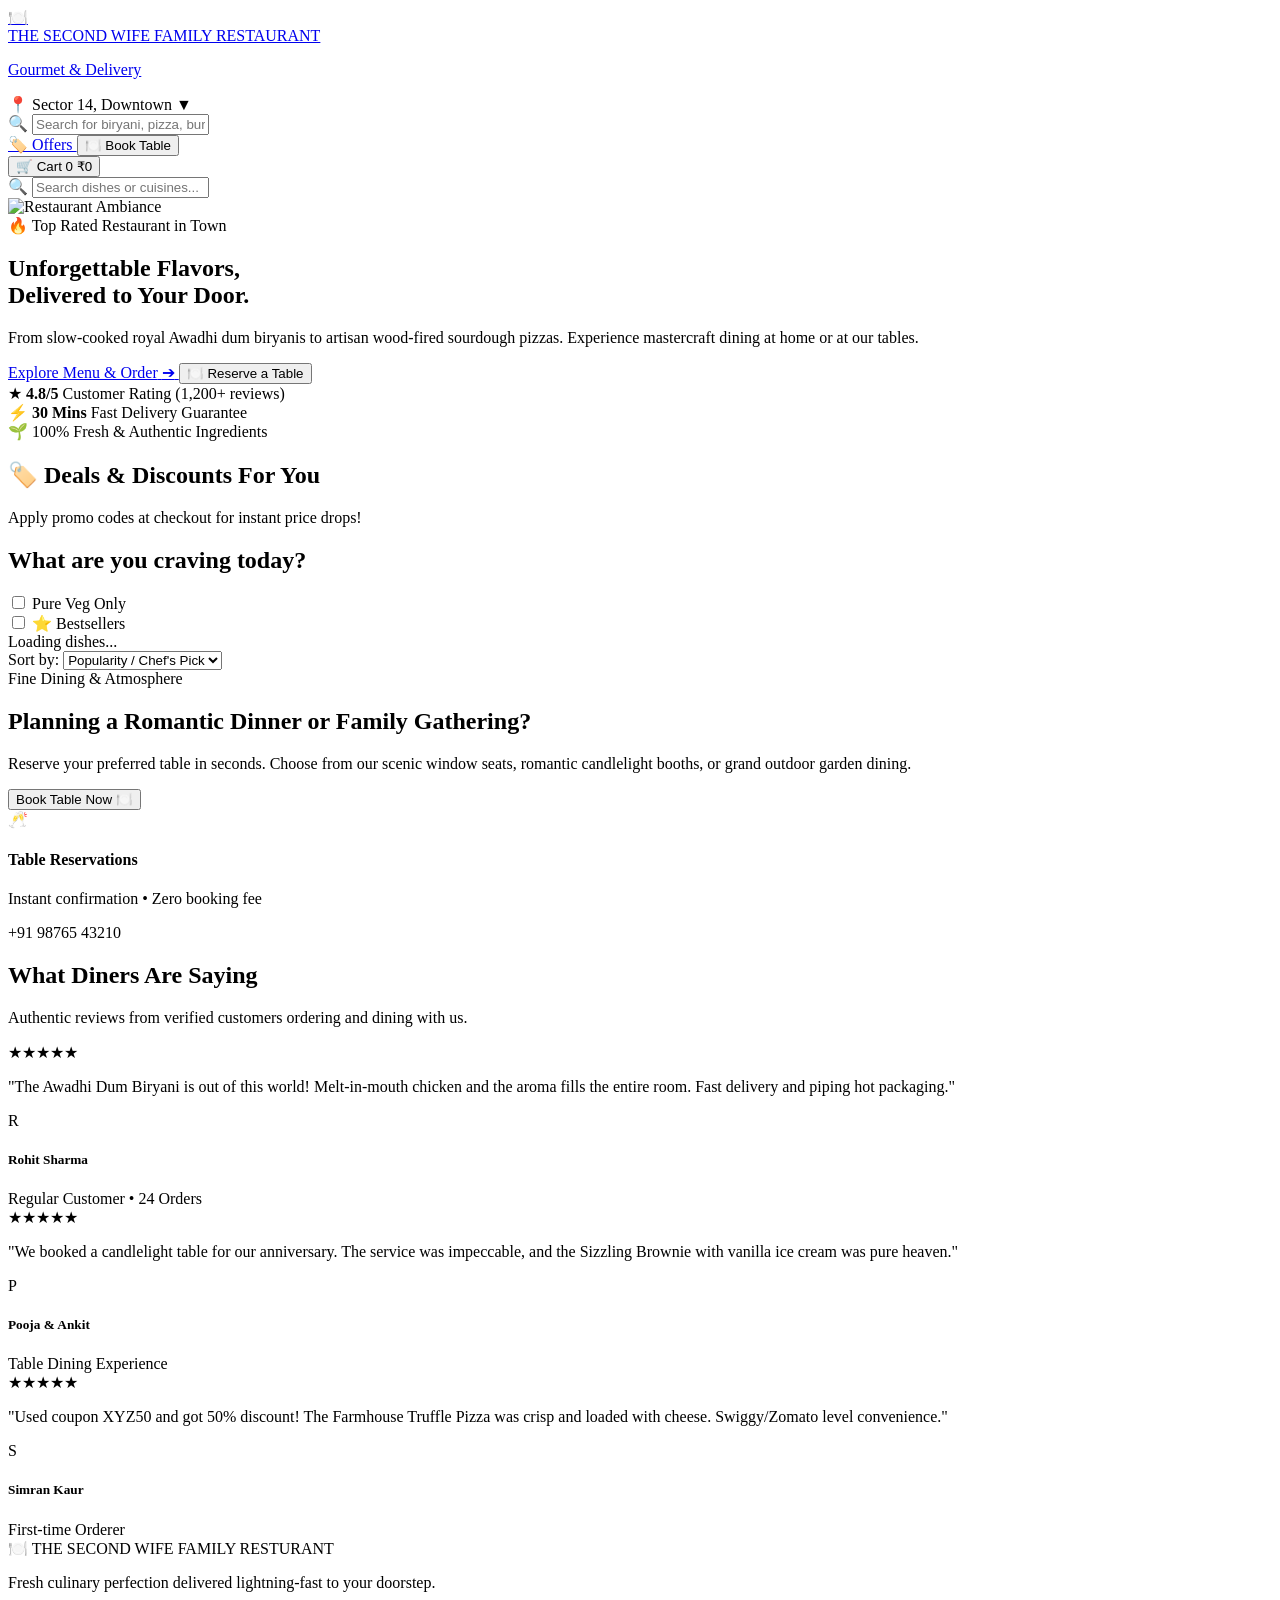
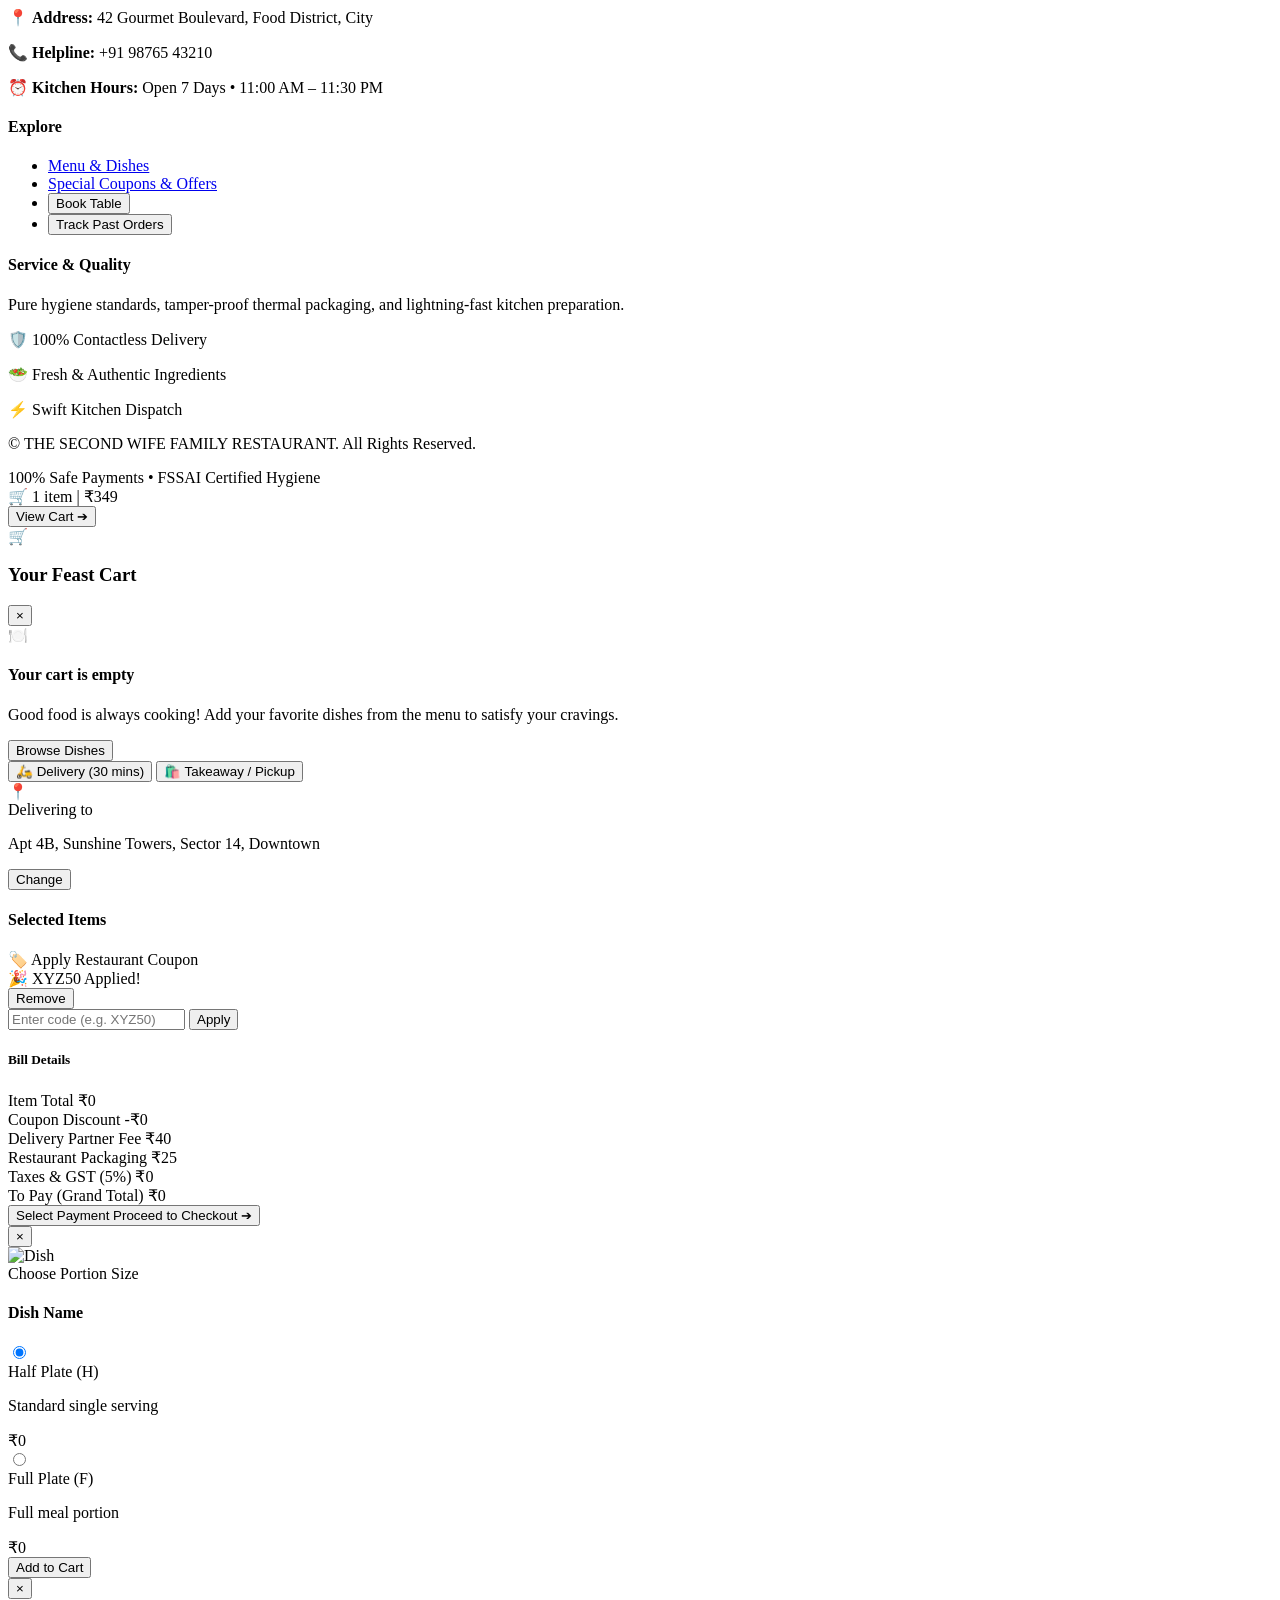
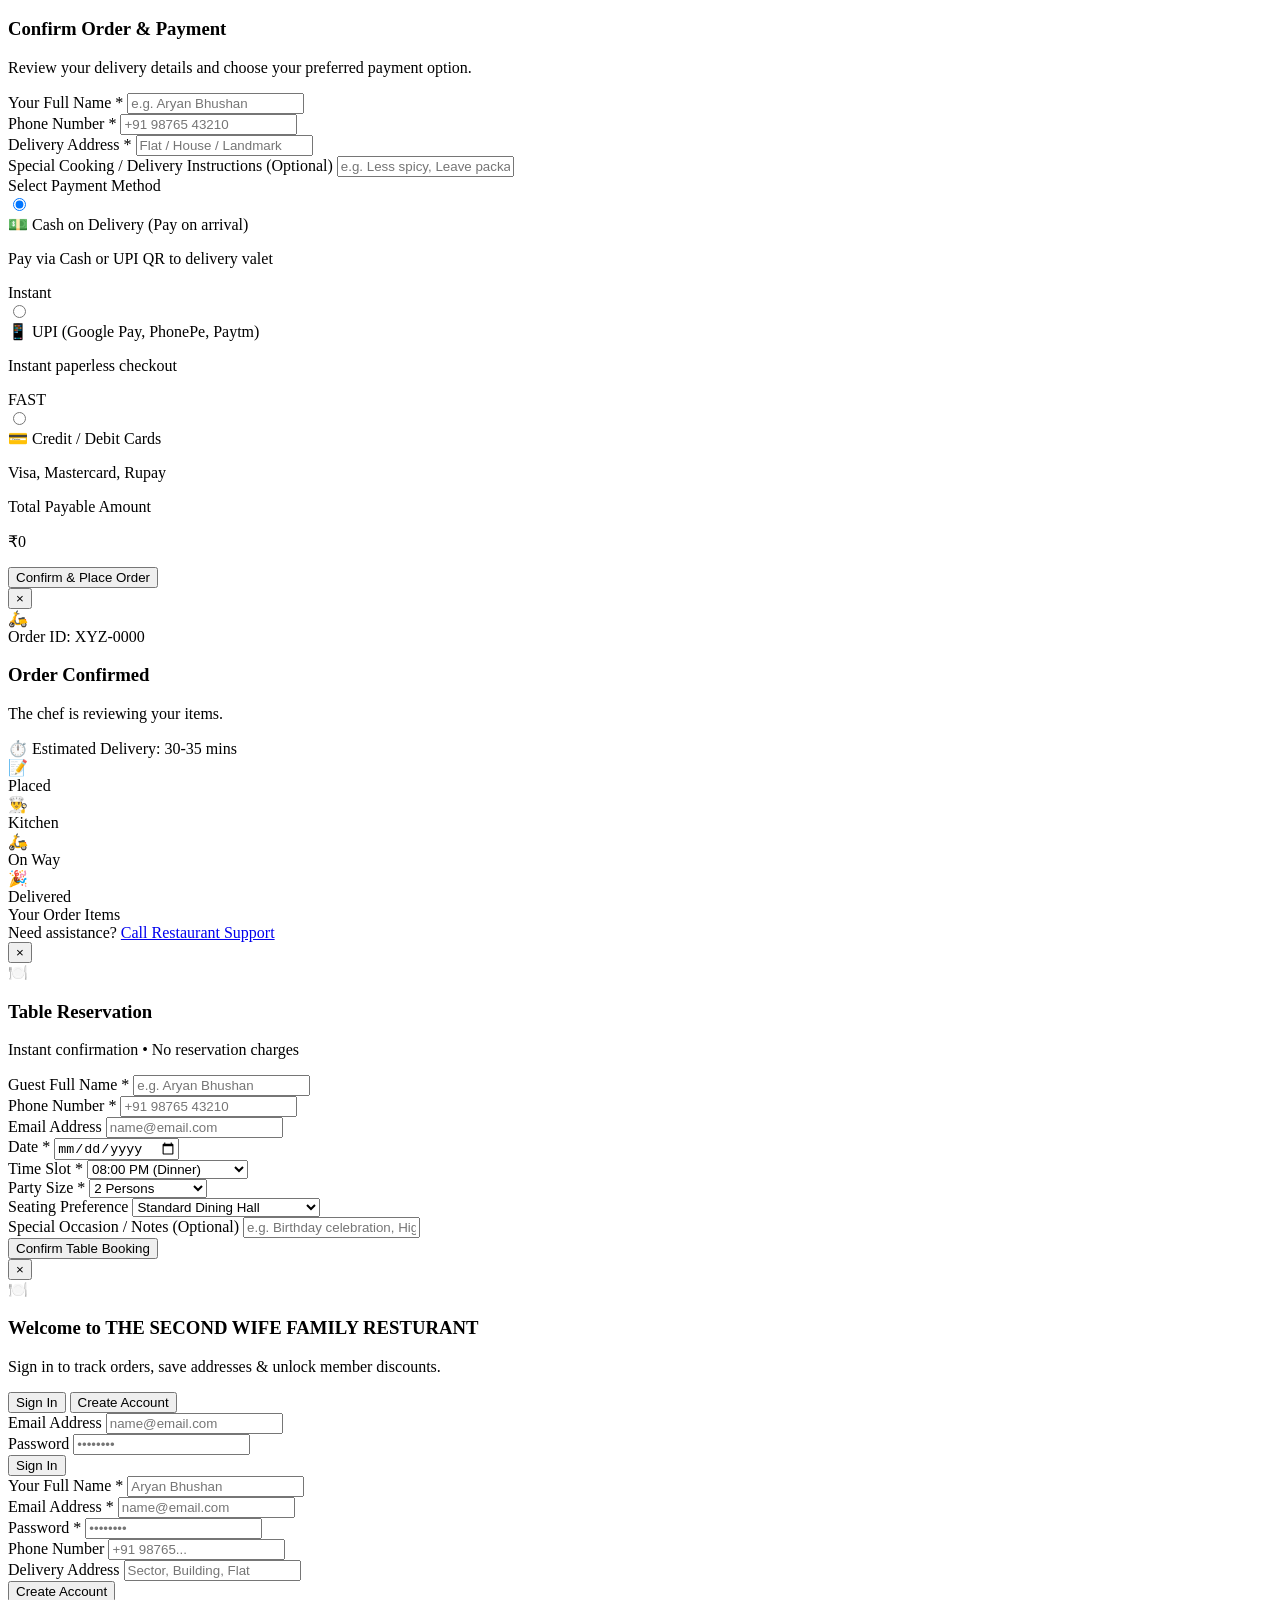
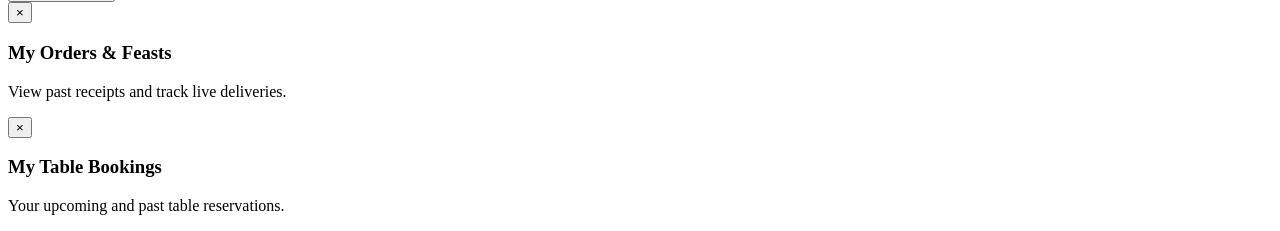
==== commit f1de0fde: "Hide admin portal from customer website and add dedicated staff barrier screen" ====
--- a/2nd wife/public/index.html
+++ b/2nd wife/public/index.html
@@ -403,24 +403,24 @@
           </ul>
         </div>
 
-        <!-- Admin & Staff -->
-        <div>
-          <h4 class="text-white font-bold text-sm mb-3">Staff & Management</h4>
-          <p class="text-gray-400 text-[11px] mb-3">
-            Authorized restaurant management access for price edits, menu photos & live kitchen orders.
+        <!-- Service & Hygiene -->
+        <div>
+          <h4 class="text-white font-bold text-sm mb-3">Service & Quality</h4>
+          <p class="text-gray-400 text-[11px] leading-relaxed mb-3">
+            Pure hygiene standards, tamper-proof thermal packaging, and lightning-fast kitchen preparation.
           </p>
-          <a href="/admin.html"
-            class="inline-flex items-center gap-1.5 bg-gray-800 hover:bg-gray-700 text-amber-300 border border-amber-500/30 px-3.5 py-2 rounded-xl font-bold transition text-xs">
-            <span>👑</span> Admin Management Portal
-          </a>
+          <div class="space-y-1.5 text-[11px] text-gray-300">
+            <p class="flex items-center gap-1.5"><span>🛡️</span> 100% Contactless Delivery</p>
+            <p class="flex items-center gap-1.5"><span>🥗</span> Fresh & Authentic Ingredients</p>
+            <p class="flex items-center gap-1.5"><span>⚡</span> Swift Kitchen Dispatch</p>
+          </div>
         </div>
 
       </div>
 
       <div
         class="pt-8 border-t border-gray-900 flex flex-col sm:flex-row items-center justify-between gap-4 text-[11px] text-gray-500">
-        <p>&copy; <span class="brand-name">THE SECOND WIFE FAMILY RESTURANT</span>. All Rights Reserved. Built with full Zomato/Swiggy
-          features.</p>
+        <p>&copy; <span class="brand-name">THE SECOND WIFE FAMILY RESTAURANT</span>. All Rights Reserved.</p>
         <div class="flex gap-4">
           <span class="text-gray-400">100% Safe Payments</span>
           <span>•</span>
@@ -942,23 +942,6 @@
         </button>
       </div>
 
-      <!-- Quick Demo Login Bar -->
-      <div class="mb-5 p-3 bg-amber-50 border border-amber-200 rounded-2xl">
-        <p class="text-[11px] font-bold text-amber-800 mb-1.5 flex items-center gap-1">
-          <span>⚡</span> Quick 1-Click Demo Login:
-        </p>
-        <div class="flex gap-2">
-          <button type="button" onclick="fillDemoLogin('customer')"
-            class="flex-1 bg-white hover:bg-amber-100 text-gray-800 text-xs font-bold py-1.5 px-2 rounded-lg border border-amber-300 transition">
-            👤 Demo Customer
-          </button>
-          <button type="button" onclick="fillDemoLogin('admin')"
-            class="flex-1 bg-amber-600 hover:bg-amber-700 text-white text-xs font-bold py-1.5 px-2 rounded-lg transition">
-            👑 Demo Admin
-          </button>
-        </div>
-      </div>
-
       <!-- Login Form -->
       <form id="auth-login-form" onsubmit="handleLoginSubmit(event)" class="space-y-3.5">
         <div>
